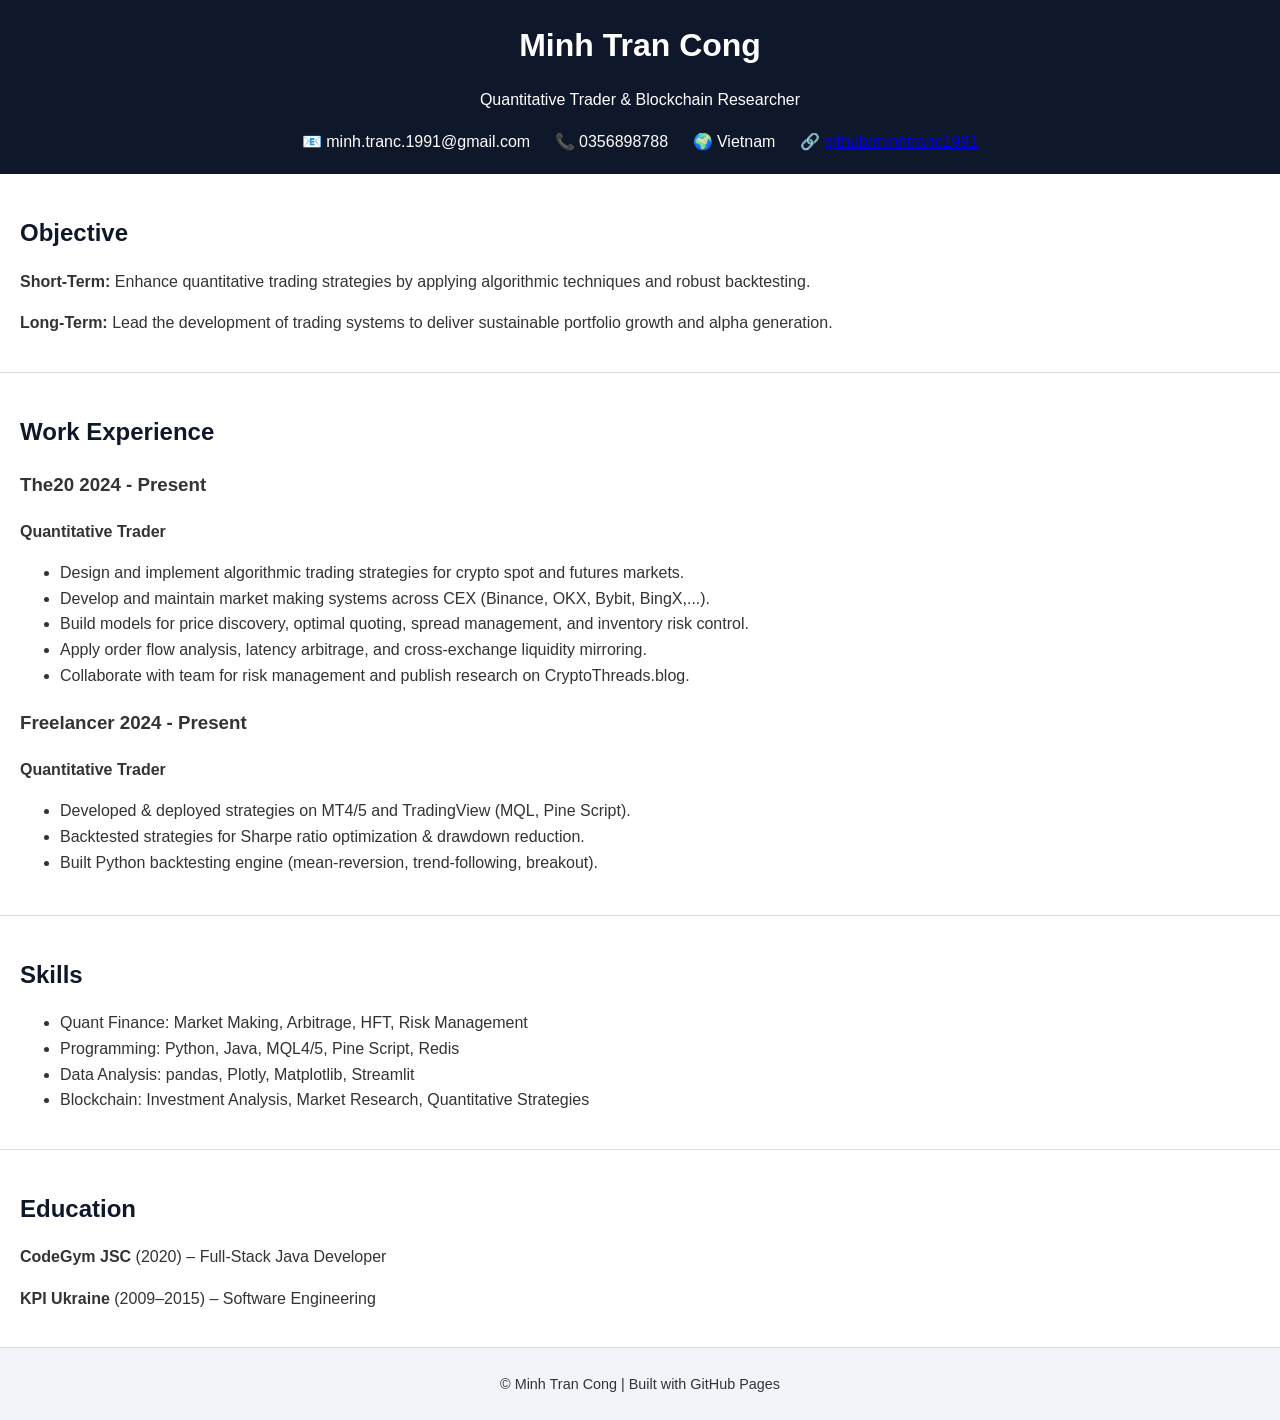
==== index.html @ 6cdd2510 "Add initial HTML and CSS files for personal portfolio" ====
<!-- index.html -->
<!DOCTYPE html>
<html lang="en">
<head>
  <meta charset="UTF-8" />
  <meta name="viewport" content="width=device-width, initial-scale=1.0"/>
  <title>Minh Tran Cong - Quantitative Trading</title>
  <link rel="stylesheet" href="style.css"/>
</head>
<body>
  <header>
    <h1>Minh Tran Cong</h1>
    <p>Quantitative Trader & Blockchain Researcher</p>
    <ul class="contact">
      <li>📧 minh.tranc.1991@gmail.com</li>
      <li>📞 0356898788</li>
      <li>🌍 Vietnam</li>
      <li>🔗 <a href="https://github.com/minhtranc1991" target="_blank">github/minhtranc1991</a></li>
    </ul>
  </header>

  <section>
    <h2>Objective</h2>
    <p><strong>Short-Term:</strong> Enhance quantitative trading strategies by applying algorithmic techniques and robust backtesting.</p>
    <p><strong>Long-Term:</strong> Lead the development of trading systems to deliver sustainable portfolio growth and alpha generation.</p>
  </section>

  <section>
    <h2>Work Experience</h2>
    <article>
      <h3>The20 <span>2024 - Present</span></h3>
      <p><strong>Quantitative Trader</strong></p>
      <ul>
        <li>Design and implement algorithmic trading strategies for crypto spot and futures markets.</li>
        <li>Develop and maintain market making systems across CEX (Binance, OKX, Bybit, BingX,...).</li>
        <li>Build models for price discovery, optimal quoting, spread management, and inventory risk control.</li>
        <li>Apply order flow analysis, latency arbitrage, and cross-exchange liquidity mirroring.</li>
        <li>Collaborate with team for risk management and publish research on CryptoThreads.blog.</li>
      </ul>
    </article>
    <article>
      <h3>Freelancer <span>2024 - Present</span></h3>
      <p><strong>Quantitative Trader</strong></p>
      <ul>
        <li>Developed & deployed strategies on MT4/5 and TradingView (MQL, Pine Script).</li>
        <li>Backtested strategies for Sharpe ratio optimization & drawdown reduction.</li>
        <li>Built Python backtesting engine (mean-reversion, trend-following, breakout).</li>
      </ul>
    </article>
    <!-- Bạn có thể tiếp tục thêm các job khác từ PDF -->
  </section>

  <section>
    <h2>Skills</h2>
    <ul>
      <li>Quant Finance: Market Making, Arbitrage, HFT, Risk Management</li>
      <li>Programming: Python, Java, MQL4/5, Pine Script, Redis</li>
      <li>Data Analysis: pandas, Plotly, Matplotlib, Streamlit</li>
      <li>Blockchain: Investment Analysis, Market Research, Quantitative Strategies</li>
    </ul>
  </section>

  <section>
    <h2>Education</h2>
    <p><strong>CodeGym JSC</strong> (2020) – Full-Stack Java Developer</p>
    <p><strong>KPI Ukraine</strong> (2009–2015) – Software Engineering</p>
  </section>

  <footer>
    <p>© Minh Tran Cong | Built with GitHub Pages</p>
  </footer>
</body>
</html>
---- style.css ----
/* style.css */
body {
  font-family: Arial, sans-serif;
  margin: 0;
  padding: 0;
  line-height: 1.6;
  color: #333;
}

header {
  background: #0f172a;
  color: #fff;
  padding: 20px;
  text-align: center;
}

header h1 {
  margin: 0;
  font-size: 2rem;
}

header .contact {
  list-style: none;
  padding: 0;
  margin: 10px 0 0;
}

header .contact li {
  display: inline;
  margin: 0 10px;
}

section {
  padding: 20px;
  border-bottom: 1px solid #ddd;
}

section h2 {
  color: #0f172a;
  margin-bottom: 10px;
}

article {
  margin-bottom: 20px;
}

footer {
  background: #f1f5f9;
  text-align: center;
  padding: 10px;
  font-size: 0.9rem;
}
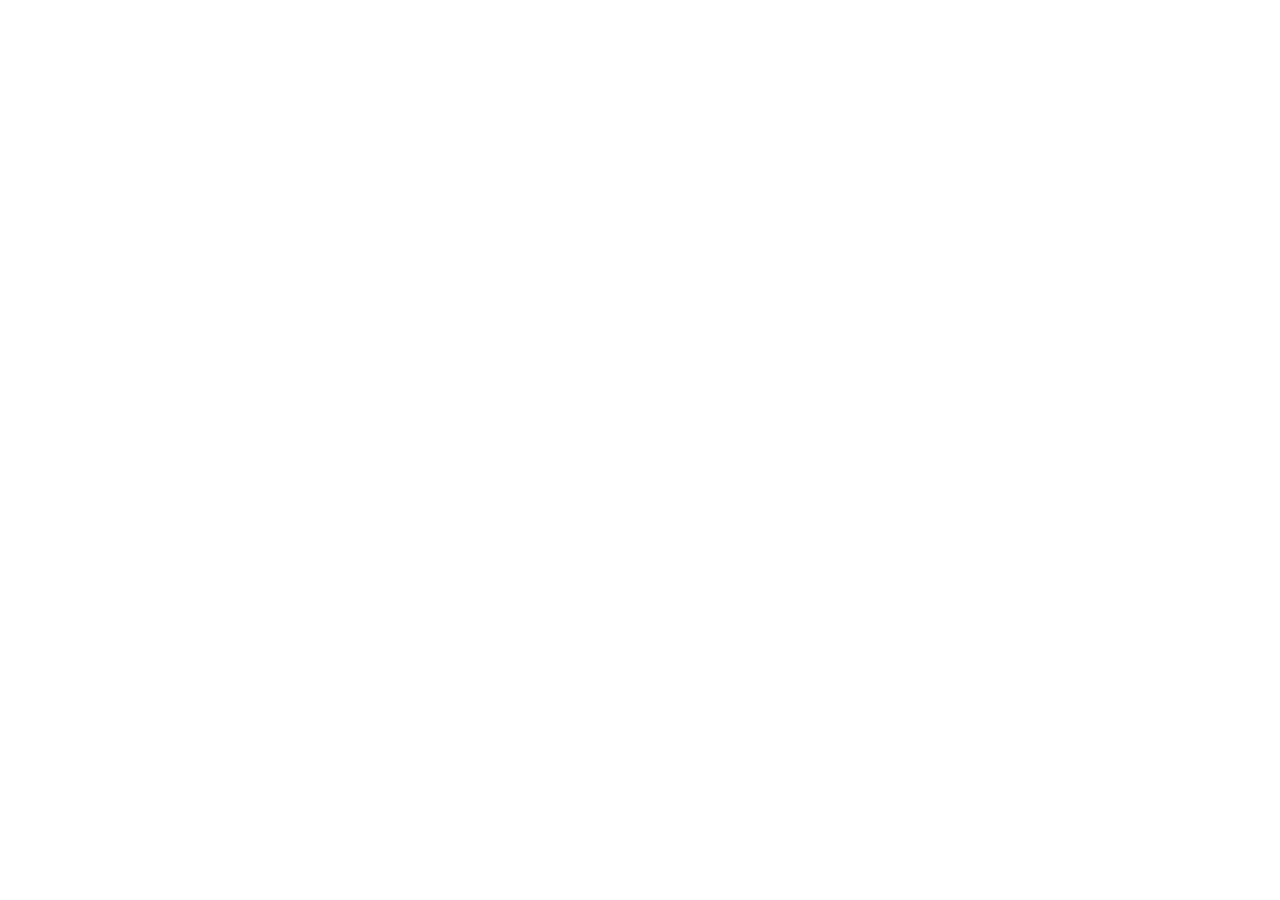
==== commit 9e6191c9: "Replace plain HTML with 3D portfolio (Vite + R3F), move old page to legacy/ Co-Authored-By: Claude S" ====
--- a/index.html
+++ b/index.html
@@ -1,73 +1,17 @@
-<!-- index.html -->
 <!DOCTYPE html>
 <html lang="en">
+
 <head>
   <meta charset="UTF-8" />
-  <meta name="viewport" content="width=device-width, initial-scale=1.0"/>
-  <title>Minh Tran Cong - Quantitative Trading</title>
-  <link rel="stylesheet" href="style.css"/>
+  <link rel="icon" type="image/svg+xml" href="/logo.svg" />
+  <meta name="viewport" content="width=device-width, initial-scale=1.0" />
+  <meta name="description" content="Quantitative trader: crypto market making, inventory hedging and systematic strategies." />
+  <title>Minh Tran Cong | Quantitative Trader</title>
 </head>
+
 <body>
-  <header>
-    <h1>Minh Tran Cong</h1>
-    <p>Quantitative Trader & Blockchain Researcher</p>
-    <ul class="contact">
-      <li>📧 minh.tranc.1991@gmail.com</li>
-      <li>📞 0356898788</li>
-      <li>🌍 Vietnam</li>
-      <li>🔗 <a href="https://github.com/minhtranc1991" target="_blank">github/minhtranc1991</a></li>
-    </ul>
-  </header>
+  <div id="root"></div>
+  <script type="module" src="/src/main.jsx"></script>
+</body>
 
-  <section>
-    <h2>Objective</h2>
-    <p><strong>Short-Term:</strong> Enhance quantitative trading strategies by applying algorithmic techniques and robust backtesting.</p>
-    <p><strong>Long-Term:</strong> Lead the development of trading systems to deliver sustainable portfolio growth and alpha generation.</p>
-  </section>
-
-  <section>
-    <h2>Work Experience</h2>
-    <article>
-      <h3>The20 <span>2024 - Present</span></h3>
-      <p><strong>Quantitative Trader</strong></p>
-      <ul>
-        <li>Design and implement algorithmic trading strategies for crypto spot and futures markets.</li>
-        <li>Develop and maintain market making systems across CEX (Binance, OKX, Bybit, BingX,...).</li>
-        <li>Build models for price discovery, optimal quoting, spread management, and inventory risk control.</li>
-        <li>Apply order flow analysis, latency arbitrage, and cross-exchange liquidity mirroring.</li>
-        <li>Collaborate with team for risk management and publish research on CryptoThreads.blog.</li>
-      </ul>
-    </article>
-    <article>
-      <h3>Freelancer <span>2024 - Present</span></h3>
-      <p><strong>Quantitative Trader</strong></p>
-      <ul>
-        <li>Developed & deployed strategies on MT4/5 and TradingView (MQL, Pine Script).</li>
-        <li>Backtested strategies for Sharpe ratio optimization & drawdown reduction.</li>
-        <li>Built Python backtesting engine (mean-reversion, trend-following, breakout).</li>
-      </ul>
-    </article>
-    <!-- Bạn có thể tiếp tục thêm các job khác từ PDF -->
-  </section>
-
-  <section>
-    <h2>Skills</h2>
-    <ul>
-      <li>Quant Finance: Market Making, Arbitrage, HFT, Risk Management</li>
-      <li>Programming: Python, Java, MQL4/5, Pine Script, Redis</li>
-      <li>Data Analysis: pandas, Plotly, Matplotlib, Streamlit</li>
-      <li>Blockchain: Investment Analysis, Market Research, Quantitative Strategies</li>
-    </ul>
-  </section>
-
-  <section>
-    <h2>Education</h2>
-    <p><strong>CodeGym JSC</strong> (2020) – Full-Stack Java Developer</p>
-    <p><strong>KPI Ukraine</strong> (2009–2015) – Software Engineering</p>
-  </section>
-
-  <footer>
-    <p>© Minh Tran Cong | Built with GitHub Pages</p>
-  </footer>
-</body>
-</html>
+</html>
